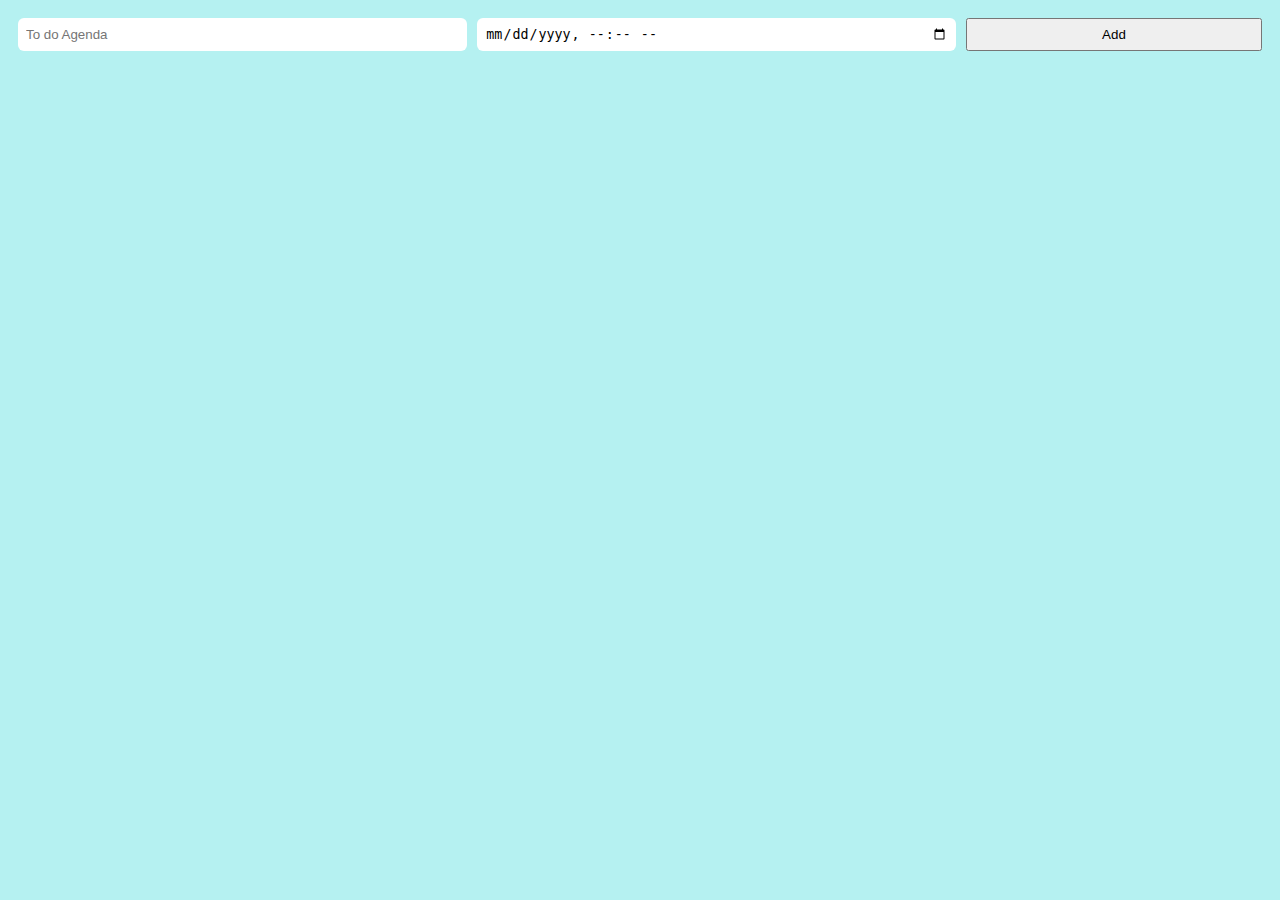
==== index.html @ f4b1eaf2 "Update and rename todo list.html to index.html" ====
<!DOCTYPE html>
<html lang="en">
<head>
  <meta charset="UTF-8">
  <meta name="viewport" content="width=device-width, initial-scale=1.0">
  <title>To do</title>
  <link rel="stylesheet" href="styles.css">
</head>
<body>

  <div class="container">
    <input id="todo-input" type="text" placeholder="To do Agenda">
    <input class="date-input" type="datetime-local">
    <button class="add-button">Add</button>
</div>
<div class="generated-html generated-html2"></div>
<script src="todo.js"></script>
</body>
</html>
---- styles.css ----
body{
  background-color: rgb(181, 241, 241);

}


.container{
  display: grid;
  grid-template-columns: auto auto auto;
  grid-gap: 10px;
  padding: 10px;
  
}
input{
  padding: 8px;
  border: none;
  border-radius: 6px;
}

.generated-html2{
  display: grid;
  grid-template-columns: auto auto auto;
  text-align: center;
  grid-gap: 2px;
  margin-left: 10px;
  margin-right: 10px;

}
.todo-name, .todo-date{
  font-family: 'Franklin Gothic Medium', 'Arial Narrow', Arial, sans-serif;
  height: 38px;
  border: solid;
  border-left: 0px;
  border-right: 0px;
  border-width: 2px;
  
}
.todo-button{
  position: relative;
  top: 16px;
  height: 43px;
  background-color: rgb(181, 241, 241);
}
.todo-button:hover{
  background-color: red;
}
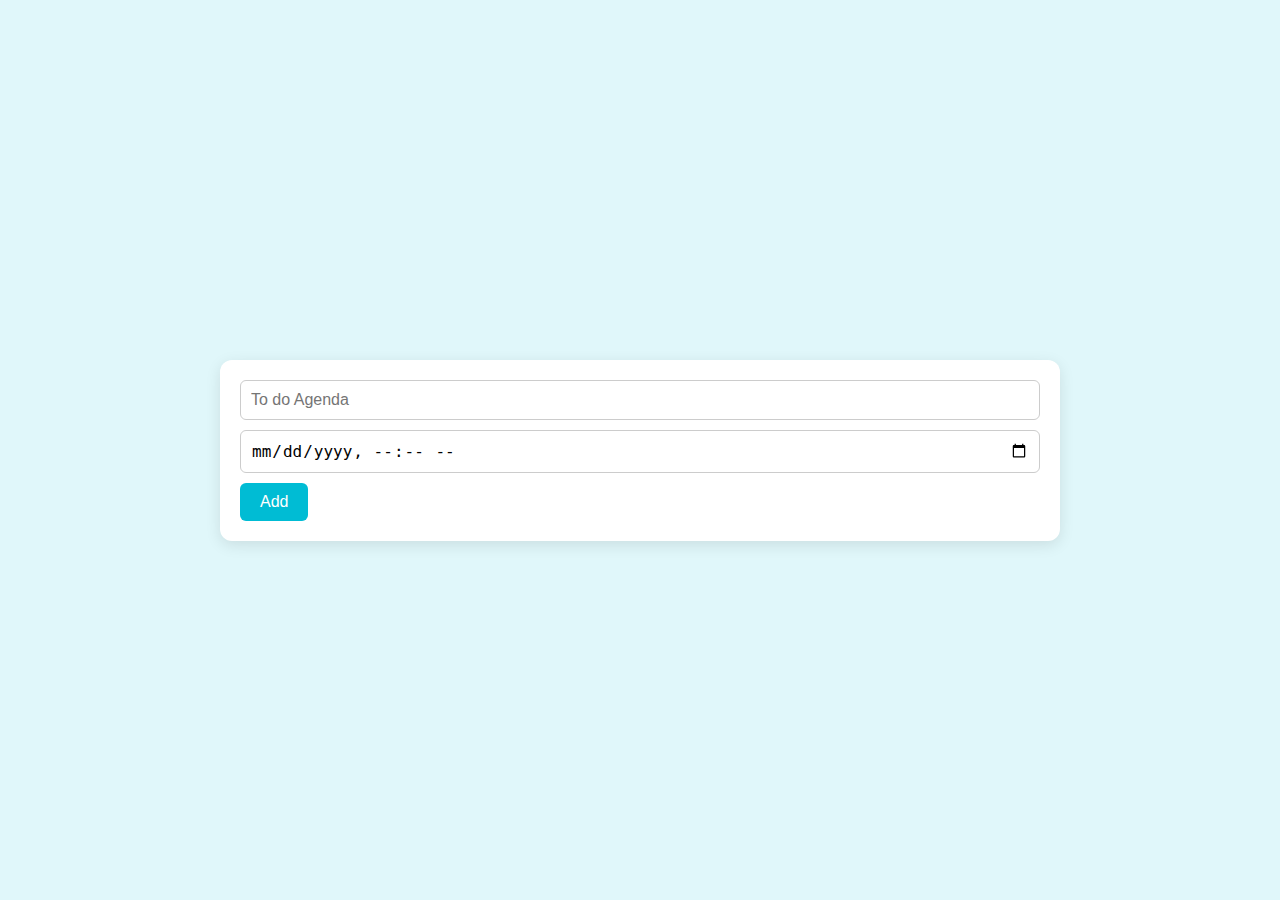
==== commit 016273d3: "Update index.html" ====
--- a/index.html
+++ b/index.html
@@ -1,19 +1,18 @@
-  <!DOCTYPE html>
+<!DOCTYPE html>
 <html lang="en">
 <head>
   <meta charset="UTF-8">
   <meta name="viewport" content="width=device-width, initial-scale=1.0">
-  <title>To do</title>
+  <title>To Do</title>
   <link rel="stylesheet" href="styles.css">
 </head>
 <body>
-
   <div class="container">
     <input id="todo-input" type="text" placeholder="To do Agenda">
     <input class="date-input" type="datetime-local">
     <button class="add-button">Add</button>
-</div>
-<div class="generated-html generated-html2"></div>
-<script src="todo.js"></script>
+  </div>
+  <div class="generated-html generated-html2"></div>
+  <script src="todo.js"></script>
 </body>
 </html>
--- a/styles.css
+++ b/styles.css
@@ -1,49 +1,155 @@
-body{
-  background-color: rgb(181, 241, 241);
-
+/* General Styles */
+body {
+  background-color: #e0f7fa; /* Light cyan background */
+  font-family: 'Segoe UI', Tahoma, Geneva, Verdana, sans-serif;
+  margin: 0;
+  padding: 0;
+  display: flex;
+  justify-content: center;
+  align-items: center;
+  min-height: 100vh;
 }
 
-
-.container{
-  display: grid;
-  grid-template-columns: auto auto auto;
-  grid-gap: 10px;
-  padding: 10px;
-  
-}
-input{
-  padding: 8px;
-  border: none;
-  border-radius: 6px;
+.container {
+  background-color: #ffffff; /* White container background */
+  padding: 20px;
+  border-radius: 12px;
+  box-shadow: 0 4px 15px rgba(0, 0, 0, 0.1);
+  width: 90%;
+  max-width: 800px;
 }
 
-.generated-html2{
-  display: grid;
-  grid-template-columns: auto auto auto;
-  text-align: center;
-  grid-gap: 2px;
-  margin-left: 10px;
-  margin-right: 10px;
-
-}
-.todo-name, .todo-date{
-  font-family: 'Franklin Gothic Medium', 'Arial Narrow', Arial, sans-serif;
-  height: 38px;
-  border: solid;
-  border-left: 0px;
-  border-right: 0px;
-  border-width: 2px;
-  
-}
-.todo-button{
-  position: relative;
-  top: 16px;
-  height: 43px;
-  background-color: rgb(181, 241, 241);
-}
-.todo-button:hover{
-  background-color: red;
+input {
+  padding: 10px;
+  border: 1px solid #ccc;
+  border-radius: 6px;
+  font-size: 16px;
+  width: calc(100% - 22px); /* Full width minus padding and border */
+  margin-bottom: 10px;
+  transition: border-color 0.3s ease;
 }
 
+input:focus {
+  border-color: #00bcd4; /* Cyan border on focus */
+  outline: none;
+}
 
+/* Task List Styles */
+.generated-html {
+  display: grid;
+  grid-template-columns: 1fr;
+  gap: 10px;
+  margin-top: 20px;
+}
 
+.todo-item {
+  display: flex;
+  align-items: center;
+  justify-content: space-between;
+  background-color: #f5f5f5; /* Light gray background for tasks */
+  padding: 15px;
+  border-radius: 8px;
+  box-shadow: 0 2px 5px rgba(0, 0, 0, 0.1);
+  transition: transform 0.2s ease, box-shadow 0.2s ease;
+}
+
+.todo-item:hover {
+  transform: translateY(-2px);
+  box-shadow: 0 4px 10px rgba(0, 0, 0, 0.15);
+}
+
+.todo-name, .todo-date {
+  font-family: 'Franklin Gothic Medium', 'Arial Narrow', Arial, sans-serif;
+  font-size: 16px;
+  color: #333;
+  margin: 0;
+  flex: 1;
+}
+
+.todo-date {
+  color: #666;
+  font-size: 14px;
+  margin-left: 10px;
+}
+
+.todo-button {
+  background-color: #ff4d4d; /* Red delete button */
+  color: white;
+  border: none;
+  padding: 8px 12px;
+  border-radius: 6px;
+  cursor: pointer;
+  font-size: 14px;
+  transition: background-color 0.3s ease;
+}
+
+.todo-button:hover {
+  background-color: #ff1a1a; /* Darker red on hover */
+}
+
+/* Add Button Styles */
+.add-button {
+  background-color: #00bcd4; /* Cyan add button */
+  color: white;
+  border: none;
+  padding: 10px 20px;
+  border-radius: 6px;
+  cursor: pointer;
+  font-size: 16px;
+  transition: background-color 0.3s ease;
+}
+
+.add-button:hover {
+  background-color: #0097a7; /* Darker cyan on hover */
+}
+
+/* Filters and Clear All Buttons */
+.filters {
+  display: flex;
+  gap: 10px;
+  margin-top: 20px;
+}
+
+.filters button, .clear-all {
+  background-color: #00bcd4; /* Cyan buttons */
+  color: white;
+  border: none;
+  padding: 8px 12px;
+  border-radius: 6px;
+  cursor: pointer;
+  font-size: 14px;
+  transition: background-color 0.3s ease;
+}
+
+.filters button:hover, .clear-all:hover {
+  background-color: #0097a7; /* Darker cyan on hover */
+}
+
+/* Task Count Styles */
+.task-count {
+  margin-top: 20px;
+  font-size: 14px;
+  color: #666;
+  text-align: center;
+}
+
+/* Completed Task Styles */
+.todo-item.completed .todo-name {
+  text-decoration: line-through;
+  color: #888;
+}
+
+/* Animation for Task Deletion */
+@keyframes fadeOut {
+  from {
+    opacity: 1;
+  }
+  to {
+    opacity: 0;
+    transform: translateX(-20px);
+  }
+}
+
+.todo-item.deleting {
+  animation: fadeOut 0.3s ease forwards;
+  }
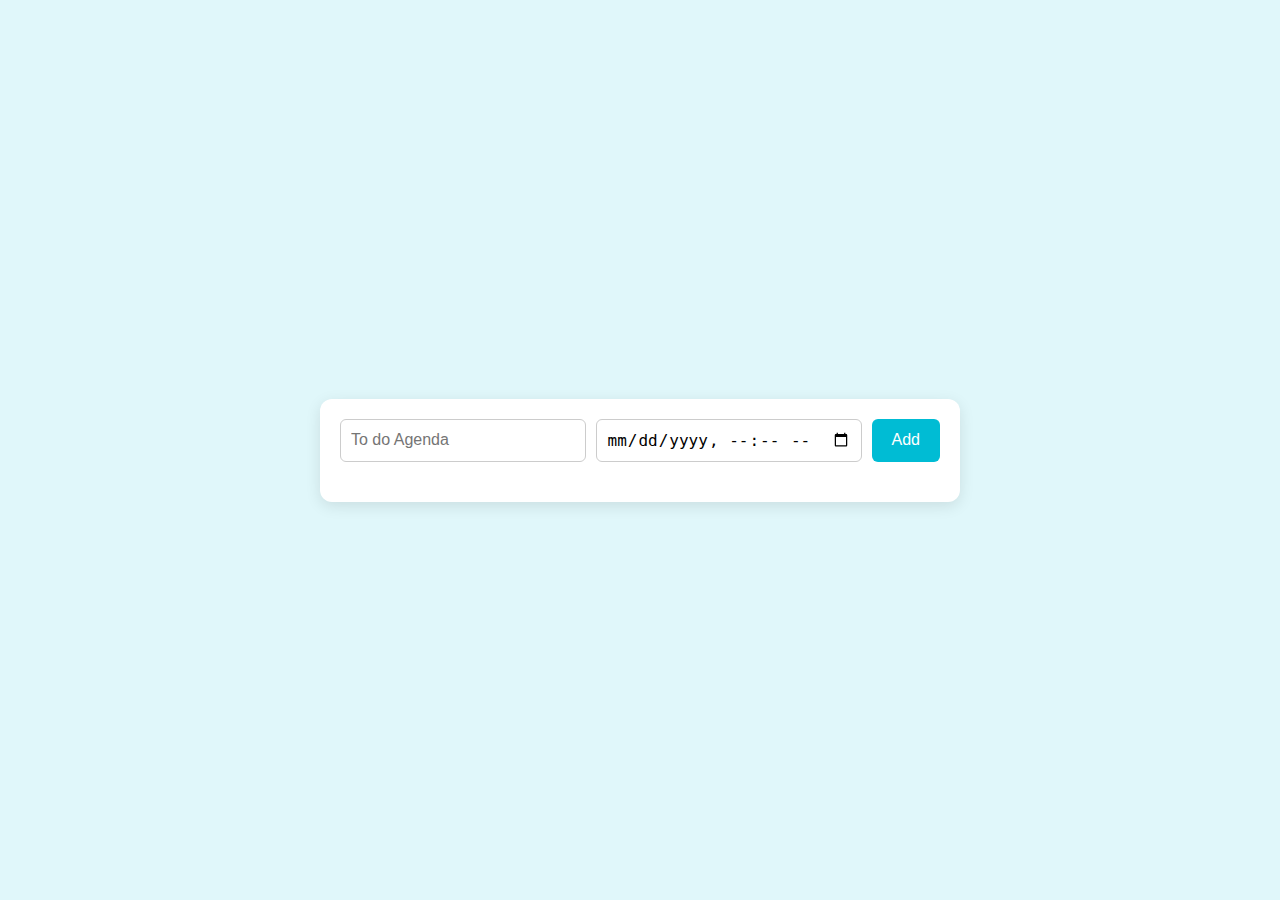
==== commit 7f5b0e18: "Update index.html" ====
--- a/index.html
+++ b/index.html
@@ -8,11 +8,16 @@
 </head>
 <body>
   <div class="container">
-    <input id="todo-input" type="text" placeholder="To do Agenda">
-    <input class="date-input" type="datetime-local">
-    <button class="add-button">Add</button>
+    <!-- Input Group -->
+    <div class="input-group">
+      <input id="todo-input" type="text" placeholder="To do Agenda">
+      <input class="date-input" type="datetime-local">
+      <button class="add-button">Add</button>
+    </div>
+
+    <!-- To-Do List -->
+    <div class="generated-html generated-html2"></div>
   </div>
-  <div class="generated-html generated-html2"></div>
   <script src="todo.js"></script>
 </body>
 </html>
--- a/styles.css
+++ b/styles.css
@@ -16,7 +16,14 @@
   border-radius: 12px;
   box-shadow: 0 4px 15px rgba(0, 0, 0, 0.1);
   width: 90%;
-  max-width: 800px;
+  max-width: 600px;
+}
+
+/* Input and Button Layout */
+.input-group {
+  display: flex;
+  gap: 10px;
+  margin-bottom: 20px;
 }
 
 input {
@@ -24,8 +31,7 @@
   border: 1px solid #ccc;
   border-radius: 6px;
   font-size: 16px;
-  width: calc(100% - 22px); /* Full width minus padding and border */
-  margin-bottom: 10px;
+  flex: 1; /* Take up remaining space */
   transition: border-color 0.3s ease;
 }
 
@@ -34,12 +40,30 @@
   outline: none;
 }
 
+.add-button {
+  background-color: #00bcd4; /* Cyan add button */
+  color: white;
+  border: none;
+  padding: 10px 20px;
+  border-radius: 6px;
+  cursor: pointer;
+  font-size: 16px;
+  transition: background-color 0.3s ease;
+}
+
+.add-button:hover {
+  background-color: #0097a7; /* Darker cyan on hover */
+}
+
 /* Task List Styles */
 .generated-html {
+  margin-top: 20px;
+}
+
+.generated-html2 {
   display: grid;
   grid-template-columns: 1fr;
   gap: 10px;
-  margin-top: 20px;
 }
 
 .todo-item {
@@ -87,52 +111,6 @@
   background-color: #ff1a1a; /* Darker red on hover */
 }
 
-/* Add Button Styles */
-.add-button {
-  background-color: #00bcd4; /* Cyan add button */
-  color: white;
-  border: none;
-  padding: 10px 20px;
-  border-radius: 6px;
-  cursor: pointer;
-  font-size: 16px;
-  transition: background-color 0.3s ease;
-}
-
-.add-button:hover {
-  background-color: #0097a7; /* Darker cyan on hover */
-}
-
-/* Filters and Clear All Buttons */
-.filters {
-  display: flex;
-  gap: 10px;
-  margin-top: 20px;
-}
-
-.filters button, .clear-all {
-  background-color: #00bcd4; /* Cyan buttons */
-  color: white;
-  border: none;
-  padding: 8px 12px;
-  border-radius: 6px;
-  cursor: pointer;
-  font-size: 14px;
-  transition: background-color 0.3s ease;
-}
-
-.filters button:hover, .clear-all:hover {
-  background-color: #0097a7; /* Darker cyan on hover */
-}
-
-/* Task Count Styles */
-.task-count {
-  margin-top: 20px;
-  font-size: 14px;
-  color: #666;
-  text-align: center;
-}
-
 /* Completed Task Styles */
 .todo-item.completed .todo-name {
   text-decoration: line-through;
@@ -152,4 +130,4 @@
 
 .todo-item.deleting {
   animation: fadeOut 0.3s ease forwards;
-  }
+}
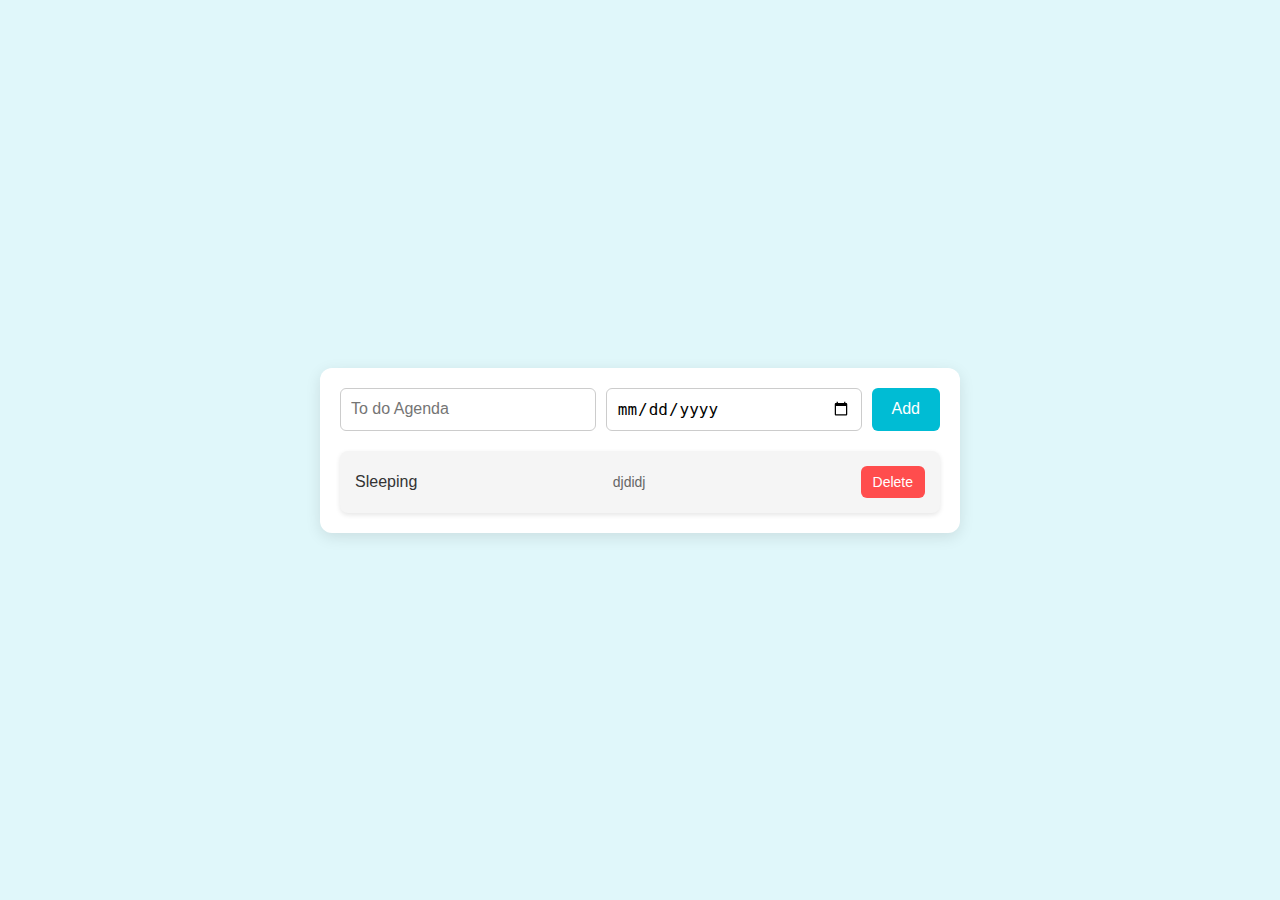
==== commit 83e06003: "Update index.html" ====
--- a/index.html
+++ b/index.html
@@ -11,7 +11,7 @@
     <!-- Input Group -->
     <div class="input-group">
       <input id="todo-input" type="text" placeholder="To do Agenda">
-      <input class="date-input" type="datetime-local">
+      <input class="date-input" type="date">
       <button class="add-button">Add</button>
     </div>
 
